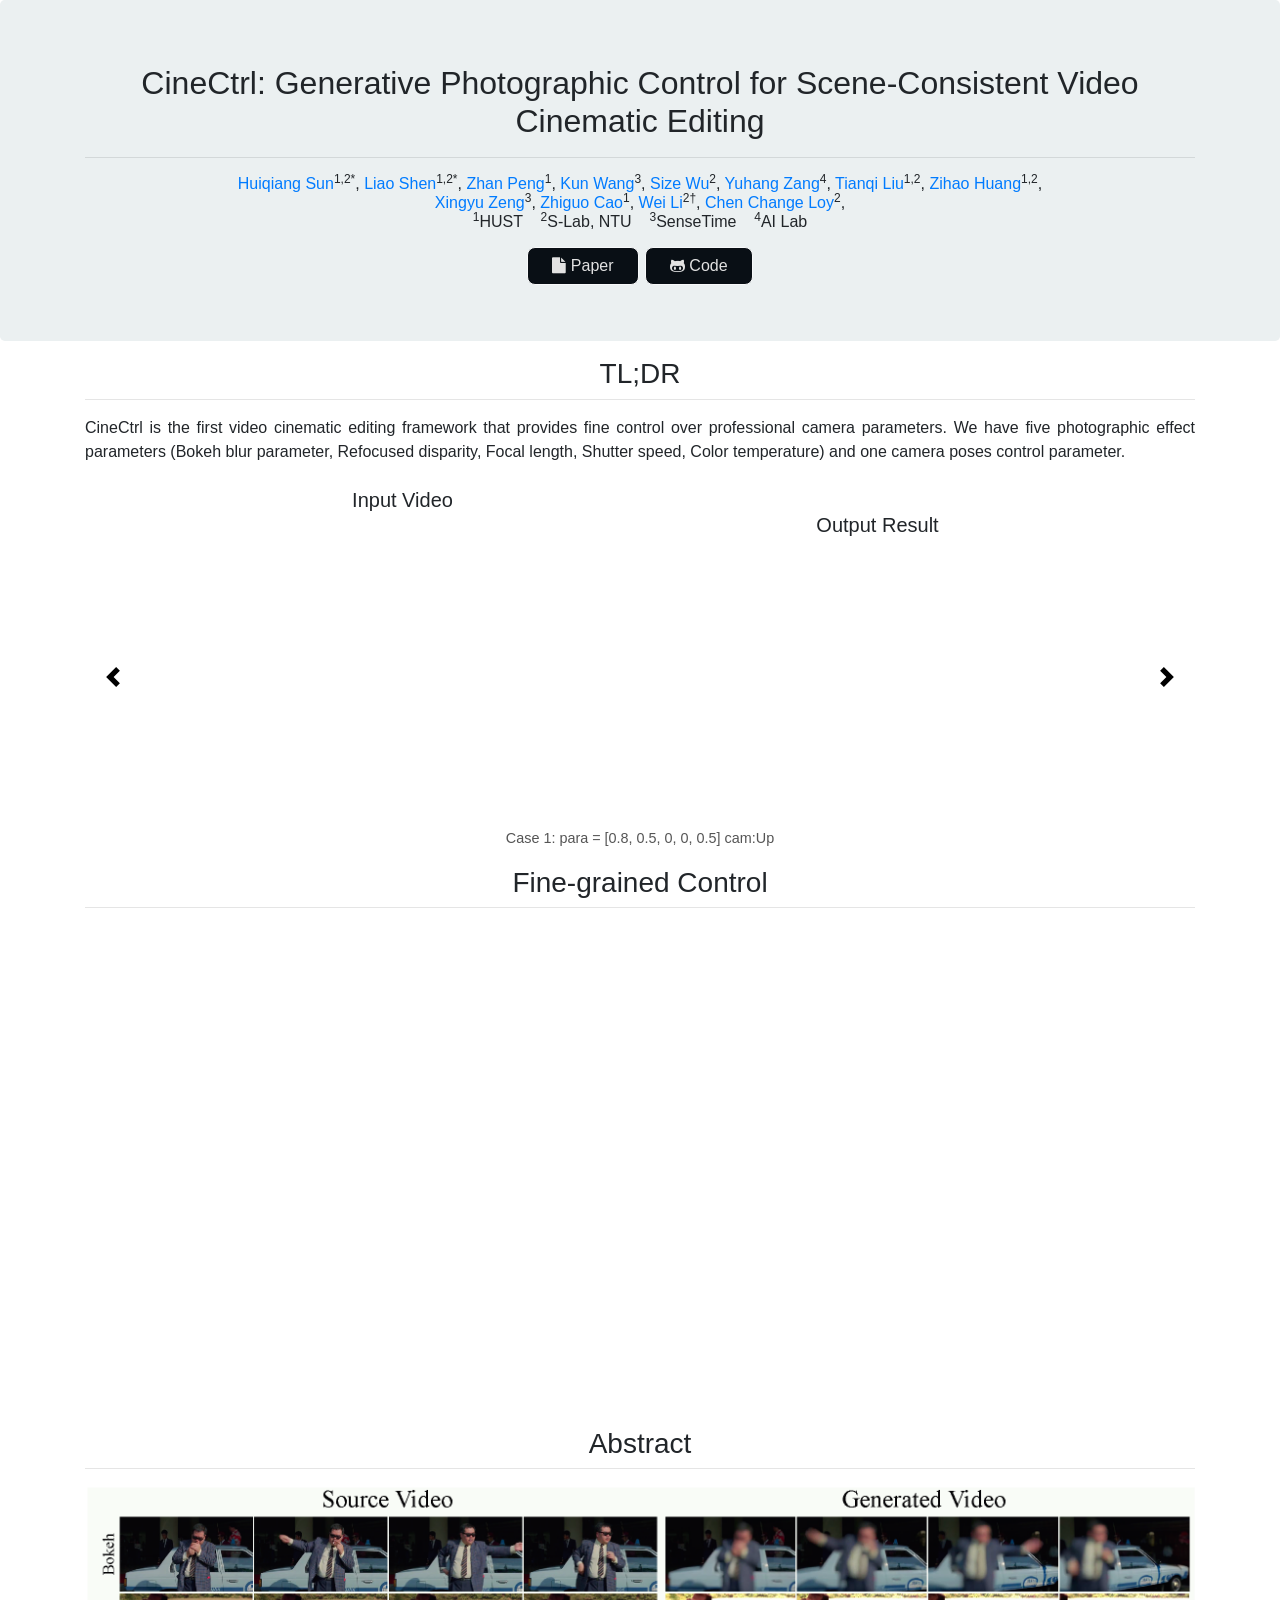
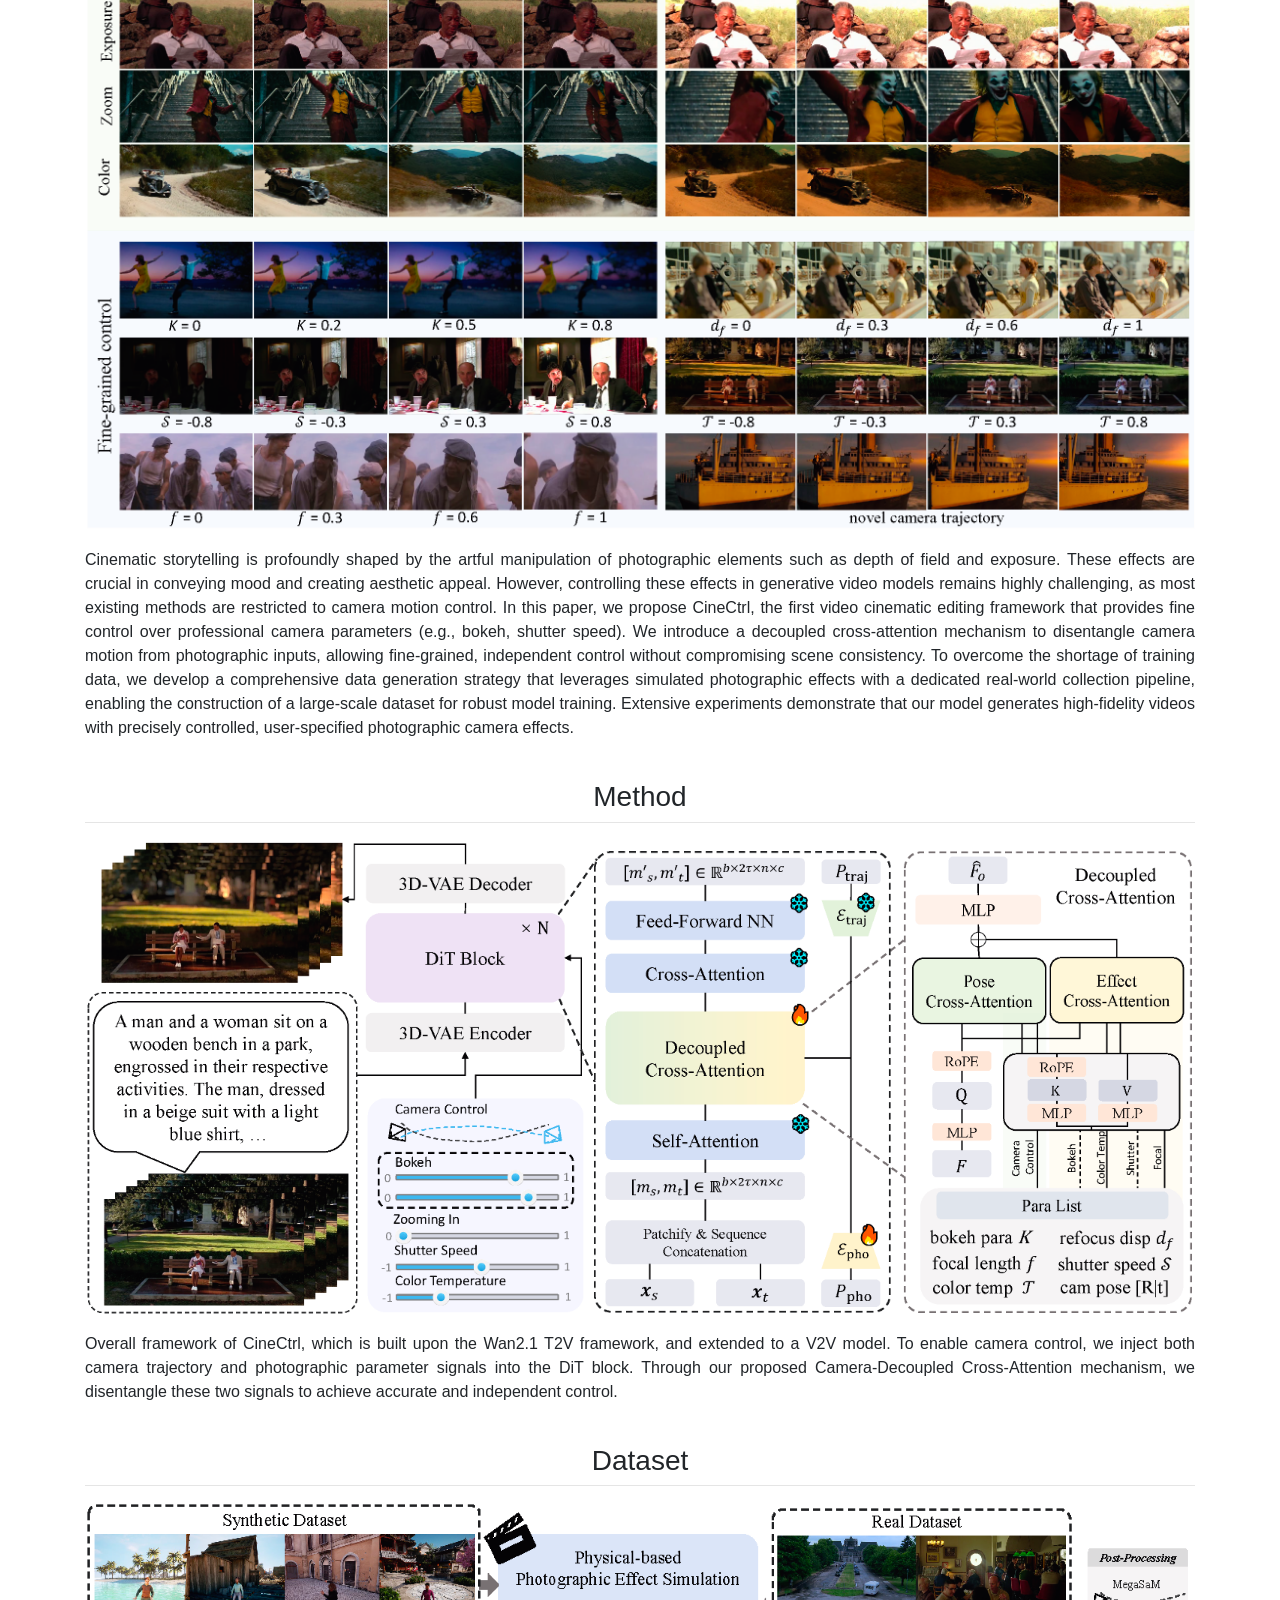
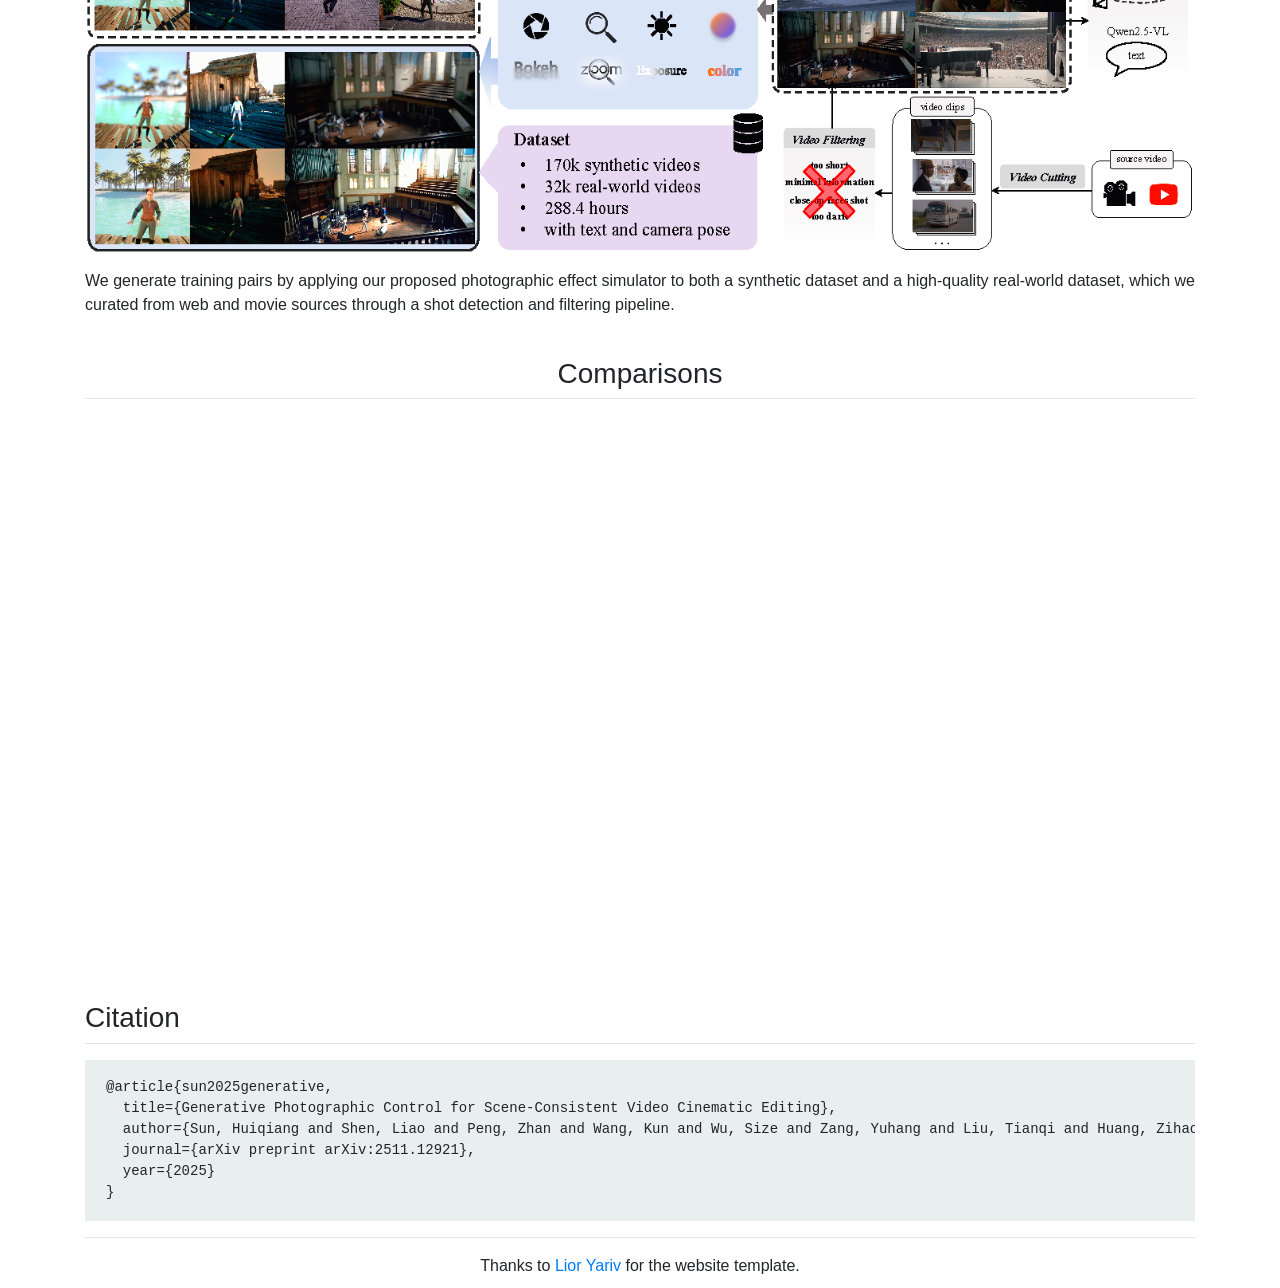
==== cinectrl/index.html @ a5302be0 "Add files via upload" ====
<!DOCTYPE html>
<html lang="en">
  <head>
    <meta charset="UTF-8">
    <meta http-equiv="X-UA-Compatible" content="IE=edge">
    <meta name="viewport" content="width=device-width, initial-scale=1">
    <title>CineCtrl: Generative Photographic Control for Scene-Consistent Video Cinematic Editing</title>
    <!-- Bootstrap -->
    <link href="css/bootstrap-4.4.1.css" rel="stylesheet">
    <link rel="stylesheet" href="https://cdnjs.cloudflare.com/ajax/libs/font-awesome/4.7.0/css/font-awesome.min.css"> 
  </head>

  <!-- cover -->
  <section>
    <div class="jumbotron text-center mt-0">
      <div class="container">
        <div class="row">
          <div class="col-12">
            <h2> CineCtrl: Generative Photographic Control for Scene-Consistent Video Cinematic Editing</h2>
            <!-- <h4 style="color:#5a6268;">CVPR 2024</h4> -->
            <!-- <h6>We're currently working on this page. Please check back soon.</h6> -->
            <hr>
            <h6><a href="https://huiqiang-sun.github.io/" target="_blank">Huiqiang Sun</a><sup>1,2*</sup>, 
                <a href="https://leoshen917.github.io/" target="_blank">Liao Shen</a><sup>1,2*</sup>,  
                <a href="https://scholar.google.com/citations?user=pCHiQQcAAAAJ&hl=en&oi=sra" target="_blank">Zhan Peng</a><sup>1</sup>,  
                <a href="https://openreview.net/profile?id=~Kun_Wang8" target="_blank">Kun Wang</a><sup>3</sup>,  
                <a href="https://wusize.github.io/" target="_blank">Size Wu</a><sup>2</sup>, 
                <a href="https://yuhangzang.github.io/" target="_blank">Yuhang Zang</a><sup>4</sup>, 
                <a href="https://tqtqliu.github.io/" target="_blank">Tianqi Liu</a><sup>1,2</sup>, 
                <a href="https://inso-13.github.io/" target="_blank">Zihao Huang</a><sup>1,2</sup>, <br>
                <a href="https://scholar.google.com.hk/citations?user=4XyqsFwAAAAJ&hl=en" target="_blank">Xingyu Zeng</a><sup>3</sup>, 
                <a href="http://english.aia.hust.edu.cn/info/1030/1072.htm" target="_blank">Zhiguo Cao</a><sup>1</sup>,
                <a href="https://weivision.github.io/" target="_blank">Wei Li</a><sup>2&dagger;</sup>, 
                <a href="https://www.mmlab-ntu.com/person/ccloy/index.html" target="_blank">Chen Change Loy</a><sup>2</sup>,
            <p><sup>1</sup>HUST &nbsp;&nbsp; 
               <sup>2</sup>S-Lab, NTU &nbsp;&nbsp;
               <sup>3</sup>SenseTime &nbsp;&nbsp; 
               <sup>4</sup>AI Lab</p>
            <div class="row justify-content-center">
              <div class="column">
                  <p class="mb-5"><a class="btn btn-large btn-light" href="https://arxiv.org/abs/2511.12921" role="button"  target="_blank">
                    <i class="fa fa-file"></i> Paper </a> </p>
              </div>
              <!-- <div class="column">
                  <p class="mb-5"><a class="btn btn-large btn-light" href="https://arxiv.org/abs/2303.05724" role="button"  target="_blank">
                    <i class="fa fa-file"></i> arXiv </a> </p>
              </div> -->
              <!-- <div class="column">
                  <p class="mb-5"><a class="btn btn-large btn-light" href="https://huiqiang-sun.github.io/dyblurf" role="button"  target="_blank">
                    <i class="fa fa-file"></i> Video </a> </p>
              </div> -->
              <div class="column">
                  <p class="mb-5"><a class="btn btn-large btn-light" href="https://github.com/huiqiang-sun/CineCtrl" role="button"  target="_blank">
                    <i class="fa fa-github-alt"></i> Code </a> </p>
              </div>
              <!-- <div class="column">
                  <p class="mb-5"><a class="btn btn-large btn-light" href="https://huiqiang-sun.github.io/dyblurf" role="button"  target="_blank">
                    <i class="fa fa-file"></i> Supplementary </a> </p>
              </div>
              <div class="column">
                <p class="mb-5"><a class="btn btn-large btn-light" href="https://github.com/xingyi-li/3d-cinemagraphy/blob/main/pdf/3d-cinemagraphy-poster.pdf" role="button"  target="_blank">
                  <i class="fa fa-file"></i> Poster </a> </p>
              </div> -->
            </div>
          </div>
        </div>
      </div>
    </div>
  </section>

  <!-- TL;DR -->
  <section>
    <div class="container">
      <div class="row">
        <div class="col-12 text-center">
          <h3>TL;DR</h3>
          <hr style="margin-top:0px">

          <p class="text-justify mb-4">
            CineCtrl is the first video cinematic editing framework that provides fine control over professional camera parameters. We have five photographic effect parameters (Bokeh blur parameter, Refocused disparity, Focal length, Shutter speed, Color temperature) and one camera poses control parameter. 
          </p>
          
          <div id="resultsCarousel" class="carousel slide" data-ride="carousel" data-interval="false"> 
            <div class="carousel-inner">
              
              <div class="carousel-item active">
                <div class="row justify-content-center align-items-center"> <div class="col-md-5 text-center">
                    <h5 class="mb-2">Input Video</h5>
                    <div style="height: 300px; width: 100%; display: flex; align-items: center; justify-content: center;">
                        <video style="height: 100%; width: 100%; object-fit: contain;" playsinline autoplay loop muted>
                          <source src="images/results/input1.mp4" type="video/mp4">
                        </video>
                    </div>
                  </div>

                  <div class="col-md-5 text-center">
                    <h5 class="mb-2">Output Result</h5>
                    <div style="height: 250px; width: 100%; display: flex; align-items: center; justify-content: center;">
                        <video style="height: 100%; width: 100%; object-fit: contain;" playsinline autoplay loop muted>
                          <source src="images/results/output1.mp4" type="video/mp4">
                        </video>
                    </div>
                  </div>

                </div>
                <p class="mt-2 text-center" style="font-size: 0.9rem; color: #555;">
                  <b>Case 1:</b> para = [0.8, 0.5, 0, 0, 0.5]   cam:Up
                </p>
              </div>

              <div class="carousel-item">
                <div class="row justify-content-center align-items-center">
                  
                  <div class="col-md-5 text-center">
                    <h5 class="mb-2">Input Video</h5>
                    <div style="height: 300px; width: 100%; display: flex; align-items: center; justify-content: center;">
                        <video style="height: 100%; width: 100%; object-fit: contain;" playsinline autoplay loop muted>
                          <source src="images/results/input2.mp4" type="video/mp4">
                        </video>
                    </div>
                  </div>

                  <div class="col-md-5 text-center">
                    <h5 class="mb-2">Output Result</h5>
                    <div style="height: 250px; width: 100%; display: flex; align-items: center; justify-content: center;">
                        <video style="height: 100%; width: 100%; object-fit: contain;" playsinline autoplay loop muted>
                          <source src="images/results/output2.mp4" type="video/mp4">
                        </video>
                    </div>
                  </div>

                </div>
                <p class="mt-2 text-center" style="font-size: 0.9rem; color: #555;">
                  <b>Case 2:</b> para = [0.7, 0.1, 0.4, 0.8, 0]   cam:Up
                </p>
              </div>

              <div class="carousel-item">
                <div class="row justify-content-center align-items-center">
                  
                  <div class="col-md-5 text-center">
                    <h5 class="mb-2">Input Video</h5>
                    <div style="height: 300px; width: 100%; display: flex; align-items: center; justify-content: center;">
                        <video style="height: 100%; width: 100%; object-fit: contain;" playsinline autoplay loop muted>
                          <source src="images/results/input3.mp4" type="video/mp4">
                        </video>
                    </div>
                  </div>

                  <div class="col-md-5 text-center">
                    <h5 class="mb-2">Output Result</h5>
                    <div style="height: 250px; width: 100%; display: flex; align-items: center; justify-content: center;">
                        <video style="height: 100%; width: 100%; object-fit: contain;" playsinline autoplay loop muted>
                          <source src="images/results/output3.mp4" type="video/mp4">
                        </video>
                    </div>
                  </div>

                </div>
                <p class="mt-2 text-center" style="font-size: 0.9rem; color: #555;">
                  <b>Case 3:</b> para = [0.5, 0.8, 0.1, 0.7, 0]   cam:Right
                </p>
              </div>

              <div class="carousel-item">
                <div class="row justify-content-center align-items-center">
                  
                  <div class="col-md-5 text-center">
                    <h5 class="mb-2">Input Video</h5>
                    <div style="height: 300px; width: 100%; display: flex; align-items: center; justify-content: center;">
                        <video style="height: 100%; width: 100%; object-fit: contain;" playsinline autoplay loop muted>
                          <source src="images/results/input4.mp4" type="video/mp4">
                        </video>
                    </div>
                  </div>

                  <div class="col-md-5 text-center">
                    <h5 class="mb-2">Output Result</h5>
                    <div style="height: 250px; width: 100%; display: flex; align-items: center; justify-content: center;">
                        <video style="height: 100%; width: 100%; object-fit: contain;" playsinline autoplay loop muted>
                          <source src="images/results/output4.mp4" type="video/mp4">
                        </video>
                    </div>
                  </div>

                </div>
                <p class="mt-2 text-center" style="font-size: 0.9rem; color: #555;">
                  <b>Case 4:</b> para = [0.9, 0.8, 0, 0.9, 0]   cam:Left
                </p>
              </div>

              <div class="carousel-item">
                <div class="row justify-content-center align-items-center">
                  
                  <div class="col-md-5 text-center">
                    <h5 class="mb-2">Input Video</h5>
                    <div style="height: 300px; width: 100%; display: flex; align-items: center; justify-content: center;">
                        <video style="height: 100%; width: 100%; object-fit: contain;" playsinline autoplay loop muted>
                          <source src="images/results/input5.mp4" type="video/mp4">
                        </video>
                    </div>
                  </div>

                  <div class="col-md-5 text-center">
                    <h5 class="mb-2">Output Result</h5>
                    <div style="height: 250px; width: 100%; display: flex; align-items: center; justify-content: center;">
                        <video style="height: 100%; width: 100%; object-fit: contain;" playsinline autoplay loop muted>
                          <source src="images/results/output5.mp4" type="video/mp4">
                        </video>
                    </div>
                  </div>

                </div>
                <p class="mt-2 text-center" style="font-size: 0.9rem; color: #555;">
                  <b>Case 5:</b> para = [0.7, 0.1, 0.0, 0, 0.7]   cam:Up
                </p>
              </div>

              <div class="carousel-item">
                <div class="row justify-content-center align-items-center">
                  
                  <div class="col-md-5 text-center">
                    <h5 class="mb-2">Input Video</h5>
                    <div style="height: 300px; width: 100%; display: flex; align-items: center; justify-content: center;">
                        <video style="height: 100%; width: 100%; object-fit: contain;" playsinline autoplay loop muted>
                          <source src="images/results/input6.mp4" type="video/mp4">
                        </video>
                    </div>
                  </div>

                  <div class="col-md-5 text-center">
                    <h5 class="mb-2">Output Result</h5>
                    <div style="height: 250px; width: 100%; display: flex; align-items: center; justify-content: center;">
                        <video style="height: 100%; width: 100%; object-fit: contain;" playsinline autoplay loop muted>
                          <source src="images/results/output6.mp4" type="video/mp4">
                        </video>
                    </div>
                  </div>

                </div>
                <p class="mt-2 text-center" style="font-size: 0.9rem; color: #555;">
                  <b>Case 6:</b> para = [0.9, 0.8, 0, 0.8, 0]   cam:Down
                </p>
              </div>

              <div class="carousel-item">
                <div class="row justify-content-center align-items-center">
                  
                  <div class="col-md-5 text-center">
                    <h5 class="mb-2">Input Video</h5>
                    <div style="height: 300px; width: 100%; display: flex; align-items: center; justify-content: center;">
                        <video style="height: 100%; width: 100%; object-fit: contain;" playsinline autoplay loop muted>
                          <source src="images/results/input7.mp4" type="video/mp4">
                        </video>
                    </div>
                  </div>

                  <div class="col-md-5 text-center">
                    <h5 class="mb-2">Output Result</h5>
                    <div style="height: 240px; width: 100%; display: flex; align-items: center; justify-content: center;">
                        <video style="height: 100%; width: 100%; object-fit: contain;" playsinline autoplay loop muted>
                          <source src="images/results/output7.mp4" type="video/mp4">
                        </video>
                    </div>
                  </div>

                </div>
                <p class="mt-2 text-center" style="font-size: 0.9rem; color: #555;">
                  <b>Case 7:</b> para = [0.7, 0.8, 0, 0.7, 0]   cam:Right
                </p>
              </div>

            </div>

            <a class="carousel-control-prev" href="#resultsCarousel" role="button" data-slide="prev" style="filter: invert(100%); width: 5%; opacity: 1;">
              <span class="carousel-control-prev-icon" aria-hidden="true"></span>
              <span class="sr-only">Previous</span>
            </a>
            <a class="carousel-control-next" href="#resultsCarousel" role="button" data-slide="next" style="filter: invert(100%); width: 5%; opacity: 1;">
              <span class="carousel-control-next-icon" aria-hidden="true"></span>
              <span class="sr-only">Next</span>
            </a>
          </div>
          
        </div>
      </div>
    </div>
  </section>

  <!-- fine-grained -->
  <section>
    <div class="container">
      <div class="row">
        <div class="col-12 text-center">
          <h3>Fine-grained Control </h3>
            <hr style="margin-top:0px">
            <video width="85%" playsinline="" autoplay="autoplay" loop="loop" preload="" muted="">
                  <source src="images/fine-grained.mp4" type="video/mp4">
              </video>
        </div>
      </div>
    </div>
  </section>
  <br>

  <!-- abstract -->
  <section>
    <div class="container">
      <div class="row">
        <div class="col-12 text-center">
          <h3>Abstract</h3>
            <hr style="margin-top:0px">
            <img class="img-fluid" src="images/fig1.png">
<!--             <img class="img-fluid" src="images/pipeline-v4.png"> -->
              <!-- <br><br> -->
          <p class="text-justify">  </p>
          <p class="text-justify">Cinematic storytelling is profoundly shaped by the artful manipulation of photographic elements such as depth of field and exposure. These effects are crucial in conveying mood and creating aesthetic appeal.  However, controlling these effects in generative video models remains highly challenging, as most existing methods are restricted to camera motion control. In this paper, we propose CineCtrl, the first video cinematic editing framework that provides fine control over professional camera parameters (e.g., bokeh, shutter speed). We introduce a decoupled cross-attention mechanism to disentangle camera motion from photographic inputs, allowing fine-grained, independent control without compromising scene consistency. To overcome the shortage of training data, we develop a comprehensive data generation strategy that leverages simulated photographic effects with a dedicated real-world collection pipeline, enabling the construction of a large-scale dataset for robust model training. Extensive experiments demonstrate that our model generates high-fidelity videos with precisely controlled, user-specified photographic camera effects.</p>
        </div>
      </div>
    </div>
  </section>
  <br>

  <!-- <section>
    <div class="container">
      <div class="row">
        <div class="col-12 text-center">
            <h3>Overview video</h3>
            <hr style="margin-top:0px">
            <div class="embed-responsive embed-responsive-16by9">
                <iframe style="clip-path: inset(1px 1px)" width="100%" height="100%" src="https://www.youtube.com/embed/sqCy7ffTEEY" frameborder="0" allow="accelerometer; autoplay; encrypted-media; gyroscope; picture-in-picture" allowfullscreen=""></iframe>
            </div>
        </div>
      </div>
    </div>
  </section>
  <br> -->

   <!-- method -->
  <section>
    <div class="container">
      <div class="row">
        <div class="col-12 text-center">
          <h3>Method</h3>
            <hr style="margin-top:0px">
<!--             <video width="100%" playsinline="" autoplay="autoplay" loop="loop" preload="" muted="">
                  <source src="images/teaser_no_audio.mp4" type="video/mp4">
              </video> -->
            <img class="img-fluid" src="images/pipeline.png">
              <!-- <br><br> -->
          <p class="text-justify">  </p>
          <p class="text-justify">Overall framework of CineCtrl, which is built upon the Wan2.1 T2V framework, and extended to a V2V model. To enable camera control, we inject both camera trajectory and photographic parameter signals into the DiT block. Through our proposed Camera-Decoupled Cross-Attention mechanism, we disentangle these two signals to achieve accurate and independent control. </p>
        </div>
      </div>
    </div>
  </section>
  <br>

  <!-- dataset -->
  <section>
    <div class="container">
      <div class="row">
        <div class="col-12 text-center">
          <h3>Dataset</h3>
            <hr style="margin-top:0px">
            <img class="img-fluid" src="images/dataset.png">
              <!-- <br><br> -->
          <p class="text-justify">  </p>
          <p class="text-justify">We generate training pairs by applying our proposed photographic effect simulator to both a synthetic dataset and a high-quality real-world dataset, which we curated from web and movie sources through a shot detection and filtering pipeline. </p>
        </div>
      </div>
    </div>
  </section>
  <br>

  <!-- comparison -->
  <section>
    <div class="container">
      <div class="row">
        <div class="col-12 text-center">
          <h3>Comparisons</h3>
            <hr style="margin-top:0px">
            <video width="100%" playsinline="" autoplay="autoplay" loop="loop" preload="" muted="">
                  <source src="images/comparison.mp4" type="video/mp4">
              </video>
        </div>
      </div>
    </div>
  </section>
  <br>

  <!-- <section>
    <div class="container">
      <div class="row">
        <div class="col-12 text-center">
          <h3>Computer-Generated Imagery</h3>
            <hr style="margin-top:0px">
            <video width="100%" playsinline="" autoplay="autoplay" loop="loop" preload="" muted="">
                  <source src="images/cg.mp4" type="video/mp4">
              </video>
        </div>
      </div>
    </div>
  </section>
  <br>

  <section>
    <div class="container">
      <div class="row">
        <div class="col-12 text-center">
          <h3>Paintings</h3>
            <hr style="margin-top:0px">
            <video width="100%" playsinline="" autoplay="autoplay" loop="loop" preload="" muted="">
                  <source src="images/paintings.mp4" type="video/mp4">
              </video>
        </div>
      </div>
    </div>
  </section>
  <br>
  
  <section>
    <div class="container">
      <div class="row">
        <div class="col-12 text-center">
          <h3>Synthetic Images Generated by Stable Diffusion</h3>
            <hr style="margin-top:0px">
            <video width="100%" playsinline="" autoplay="autoplay" loop="loop" preload="" muted="">
                  <source src="images/stable.mp4" type="video/mp4">
              </video>
        </div>
      </div>
    </div>
  </section>
  <br>

  <section>
    <div class="container">
      <div class="row">
        <div class="col-12 text-center">
          <h3>Historical Photos</h3>
            <hr style="margin-top:0px">
            <video width="100%" playsinline="" autoplay="autoplay" loop="loop" preload="" muted="">
                  <source src="images/historical.mp4" type="video/mp4">
              </video>
        </div>
      </div>
    </div>
  </section>
  <br>

  <section>
    <div class="container">
      <div class="row">
        <div class="col-12 text-center">
          <h3>Controllable Animation</h3>
            <hr style="margin-top:0px">
            <video width="100%" playsinline="" autoplay="autoplay" loop="loop" preload="" muted="">
                  <source src="images/control.mp4" type="video/mp4">
              </video>
        </div>
      </div>
    </div>
  </section>
  <br>

  <section>
    <div class="container">
      <div class="row">
        <div class="col-12 text-center">
          <h3>More Examples</h3>
            <hr style="margin-top:0px">
            <video width="100%" playsinline="" autoplay="autoplay" loop="loop" preload="" muted="">
                  <source src="images/more.mp4" type="video/mp4">
              </video>
        </div>
      </div>
    </div>
  </section>
  <br> -->

  <!-- Appearsnce Hallucination
  <section>
    <div class="container">
      <div class="row">
        <div class="col-12 text-center">
            <h3> Appearance Hallucination of Brandenburg Gate </h3>
            <hr style="margin-top:0px">
            <video width="100%" playsinline="" autoplay="autoplay" loop="loop" preload="" muted="">
                <source src="images/app_Gate_c.mp4" type="video/mp4">
            </video>
        </div>
      </div>
    </div>
  </section>
  <br> of Brandenburg Gate -->

  <!-- Appearance
  <section>
    <div class="container">
      <div class="row">
        <div class="col-12 text-center">
            <h3>Appearance Hallucination of Brandenburg Gate</h3>
            <hr style="margin-top:0px">
            <video width="100%" playsinline="" autoplay="autoplay" loop="loop" preload="" muted="">
                <source src="images/app_Gate_c.mp4" type="video/mp4">
            <h3>Appearance Hallucination of Trevi Fountain</h3>
            <hr style="margin-top:0px">
            </video>
            <video width="100%" playsinline="" autoplay="autoplay" loop="loop" preload="" muted="">
                <source src="images/app_Fountain_c.mp4" type="video/mp4">
            </video>
        </div>
      </div>
    </div>
  </section>
  <br> Hallucination -->

 <!-- Appearance Hallucination -->
<!--   <section>
    <div class="container">
      <div class="row">
        <div class="col-12 text-center">
            <h3>Appearance Hallucination</h3>
            <hr style="margin-top:0px">
            <h4 style="margin-top:20px; margin-bottom:20px; color:#717980">Brandenburg Gate</h4>
            <video width="100%" playsinline="" autoplay="autoplay" loop="loop" preload="" muted="">
                <source src="images/app_Gate_c.mp4" type="video/mp4">
            </video>

            <h4 style="margin-top:20px; margin-bottom:20px; color:#717980">Trevi Fountain</h4>
            <video width="100%" playsinline="" autoplay="autoplay" loop="loop" preload="" muted="">
                <source src="images/app_Fountain_c.mp4" type="video/mp4">
            </video>
            </video>
        </div>
      </div>
    </div>
  </section>
  <br> -->

  <!-- Cross-Appearance Hallucination -->
<!--   <section>
    <div class="container">
      <div class="row">
        <div class="col-12 text-center">
            <h3>Cross-Appearance Hallucination</h3>
            <hr style="margin-top:0px">
            <h4 style="margin-top:20px; margin-bottom:20px; color:#717980">From Trevi Fountain to Brandenburg Gate</h4>
            <video width="100%" playsinline="" autoplay="autoplay" loop="loop" preload="" muted="">
                <source src="images/Fountain2Gate_c.mp4" type="video/mp4">
            </video>

            <h4 style="margin-top:20px; margin-bottom:20px; color:#717980">From Brandenburg Gate to Trevi Fountain</h4>
            <video width="100%" playsinline="" autoplay="autoplay" loop="loop" preload="" muted="">
                <source src="images/Gate2Fountain_c.mp4" type="video/mp4">
            </video>
            </video>
        </div>
      </div>
    </div>
  </section>
  <br> -->

  <!-- Appearance Hallucination From Artworks -->
<!--   <section>
    <div class="container">
      <div class="row">
        <div class="col-12 text-center">
            <h3>Appearance Hallucination From Artworks</h3>
            <hr style="margin-top:0px">
            <video width="100%" playsinline="" autoplay="autoplay" loop="loop" preload="" muted="">
                <source src="images/art_c.mp4" type="video/mp4">
            </video>
        </div>
      </div>
    </div>
  </section>
  <br> -->

<!-- citing -->
  <div class="container">
    <div class="row ">
      <div class="col-12">
          <h3>Citation</h3>
          <hr style="margin-top:0px">
              <pre style="background-color: #e9eeef;padding: 1.25em 1.5em">
<code>@article{sun2025generative,
  title={Generative Photographic Control for Scene-Consistent Video Cinematic Editing},
  author={Sun, Huiqiang and Shen, Liao and Peng, Zhan and Wang, Kun and Wu, Size and Zang, Yuhang and Liu, Tianqi and Huang, Zihao and Zeng, Xingyu and Cao, Zhiguo and others},
  journal={arXiv preprint arXiv:2511.12921},
  year={2025}
}</code></pre>
          <hr>
      </div>
    </div>
  </div>

  <footer class="text-center" style="margin-bottom:10px">
      Thanks to <a href="https://lioryariv.github.io/" target="_blank">Lior Yariv</a> for the website template.
  </footer>

<script src="https://code.jquery.com/jquery-3.4.1.slim.min.js"></script>
<script src="https://cdn.jsdelivr.net/npm/popper.js@1.16.0/dist/umd/popper.min.js"></script>
<script src="https://stackpath.bootstrapcdn.com/bootstrap/4.4.1/js/bootstrap.min.js"></script>

</body>
</html>
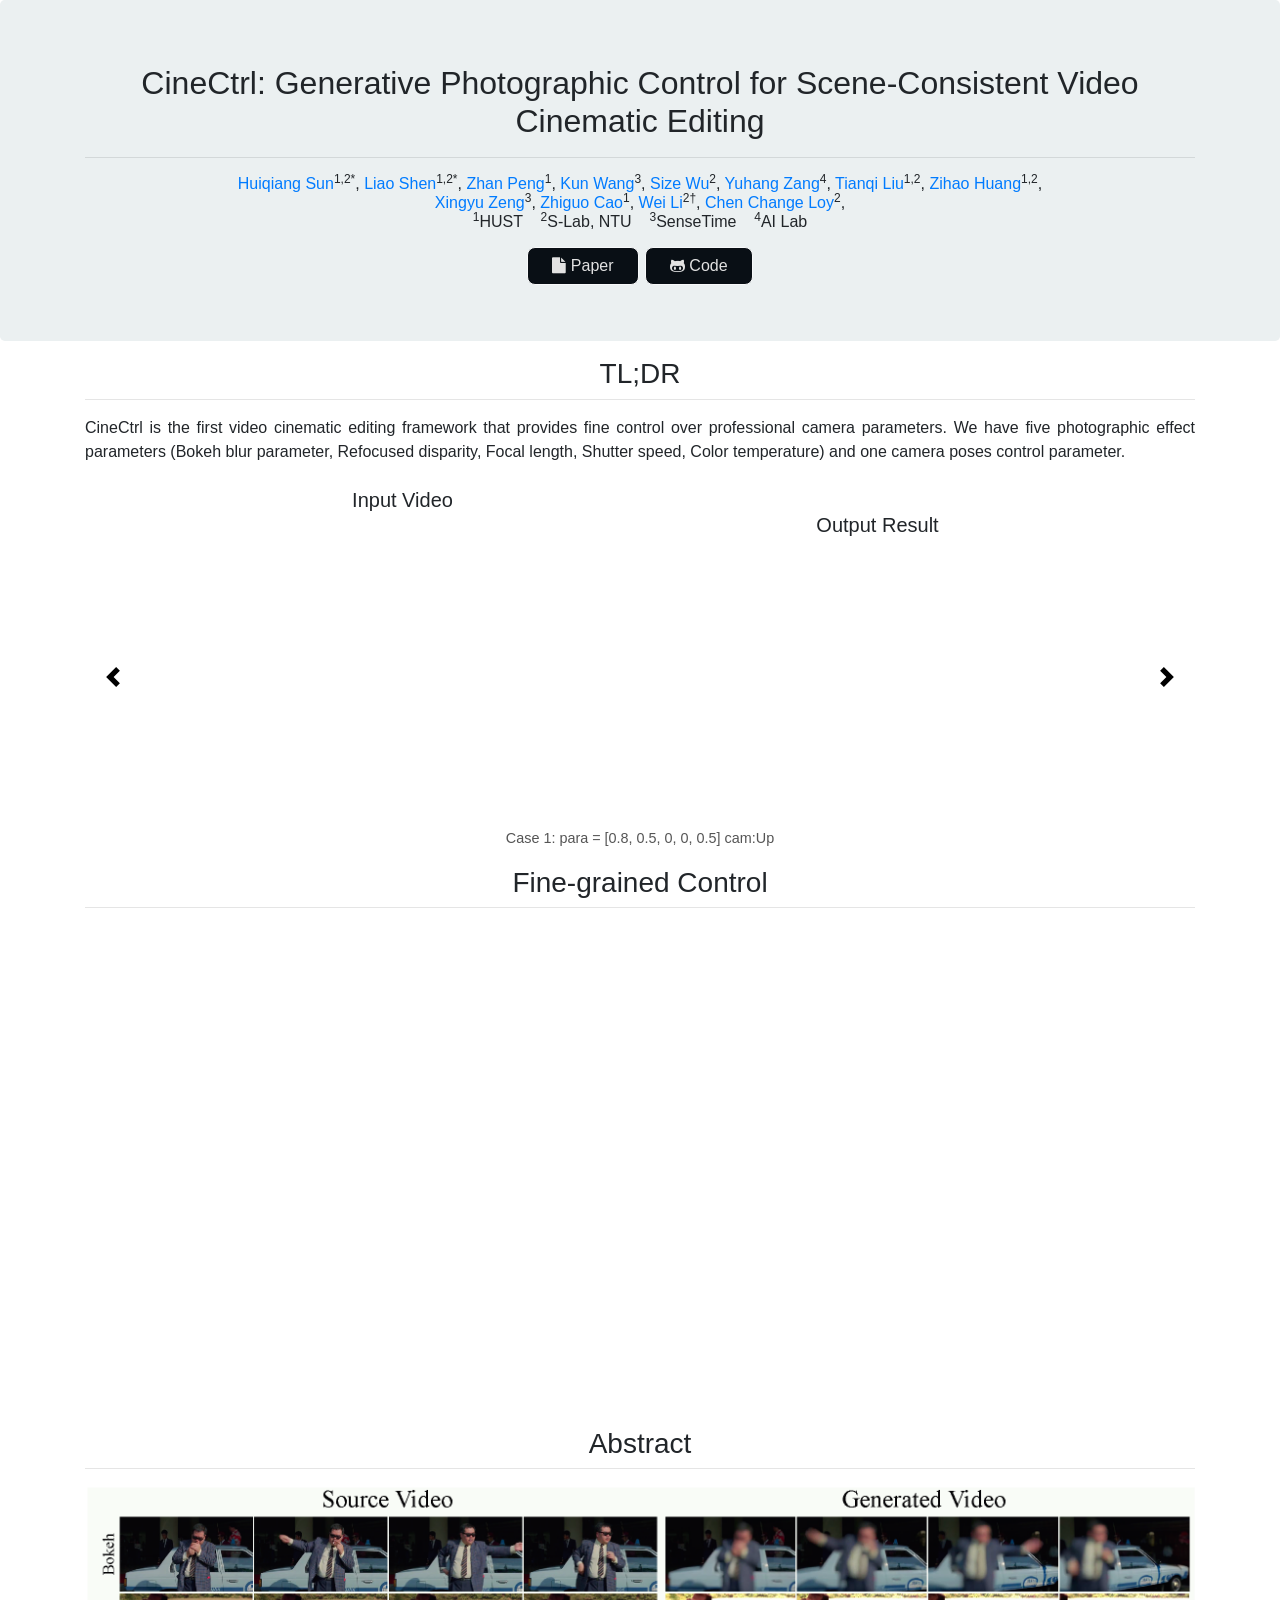
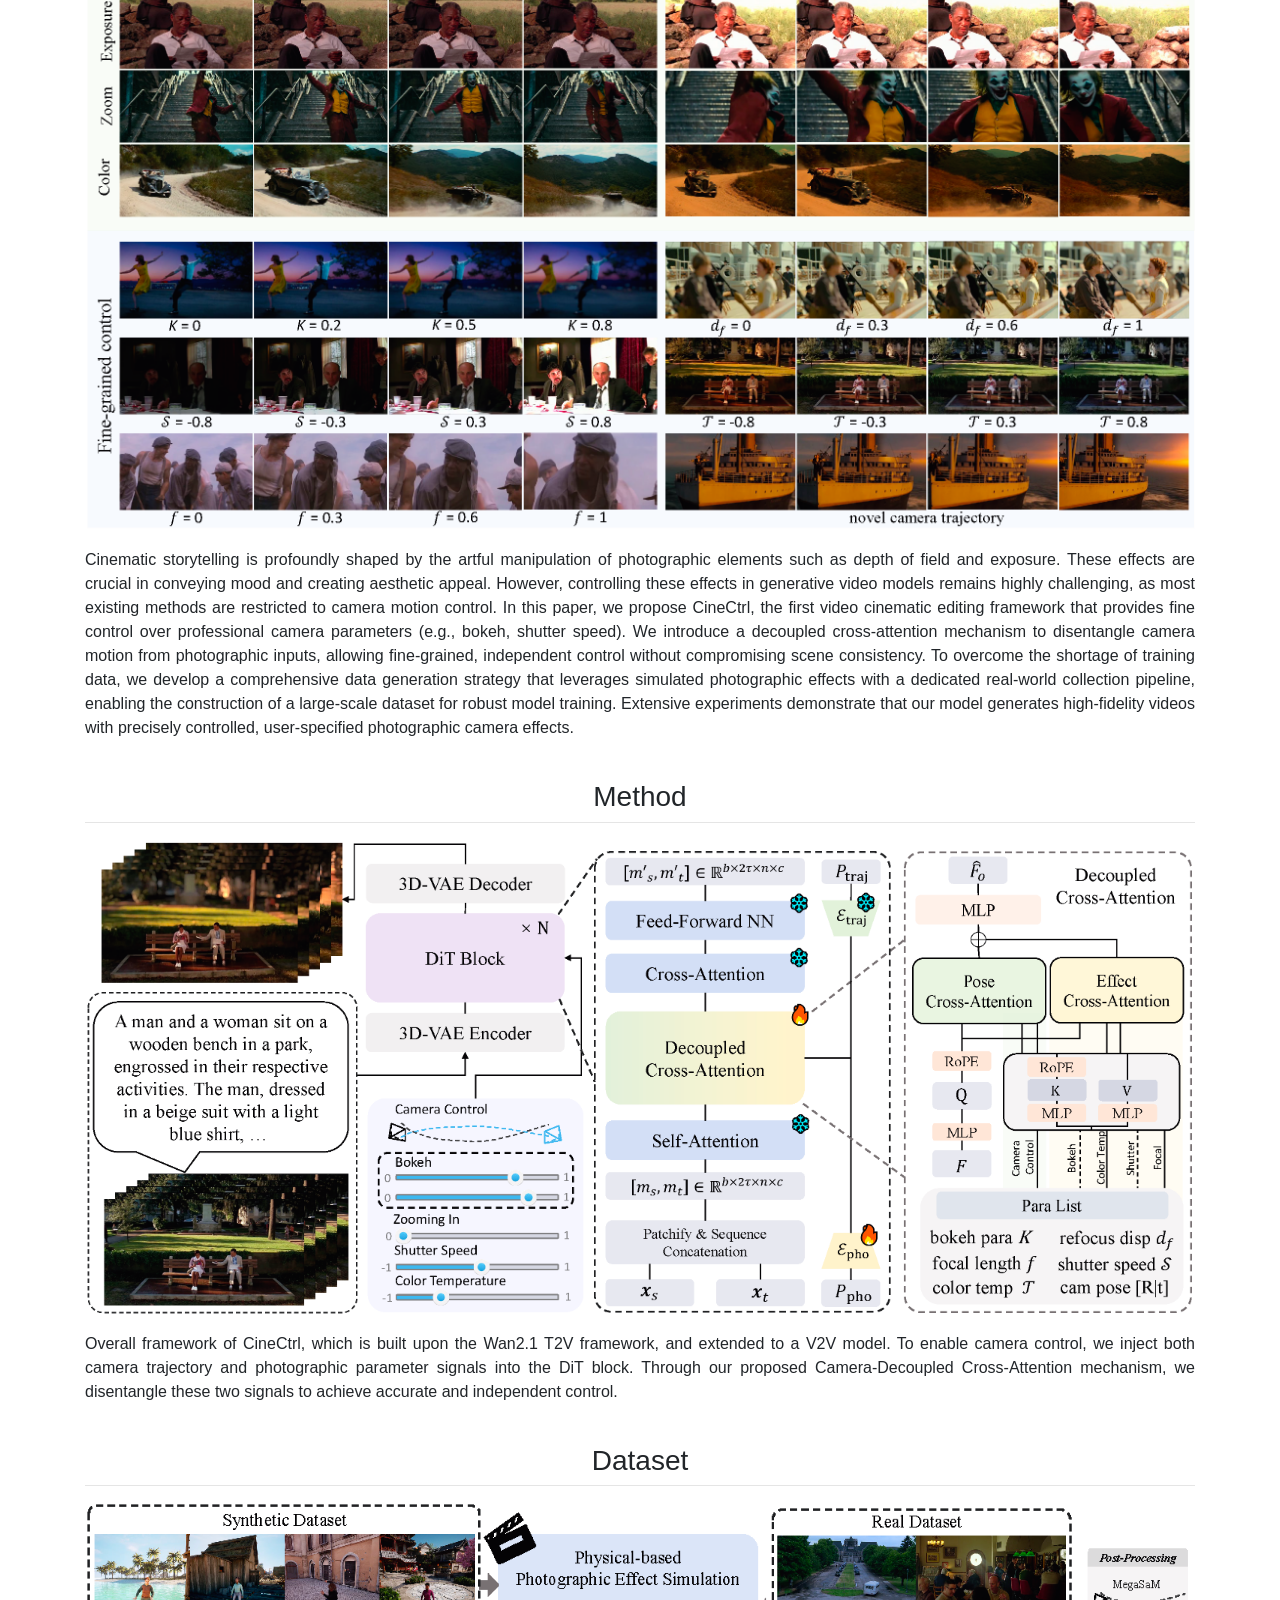
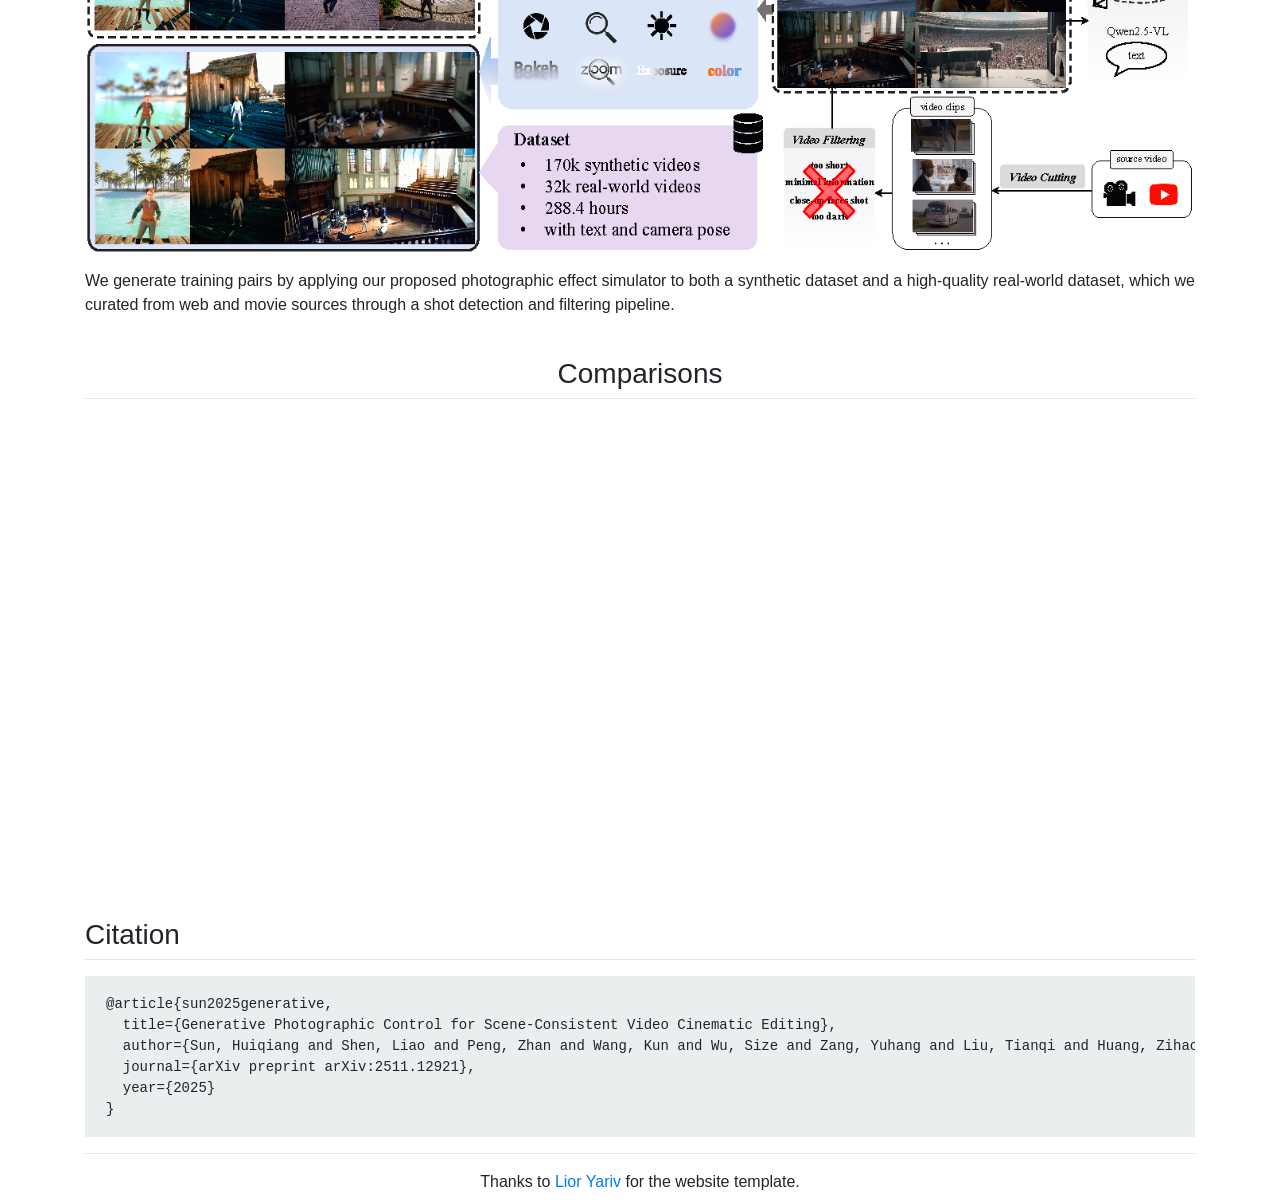
==== commit 1be5d0ca: "Update index.html" ====
--- a/cinectrl/index.html
+++ b/cinectrl/index.html
@@ -380,7 +380,7 @@
         <div class="col-12 text-center">
           <h3>Comparisons</h3>
             <hr style="margin-top:0px">
-            <video width="100%" playsinline="" autoplay="autoplay" loop="loop" preload="" muted="">
+            <video width="85%" playsinline="" autoplay="autoplay" loop="loop" preload="" muted="">
                   <source src="images/comparison.mp4" type="video/mp4">
               </video>
         </div>
